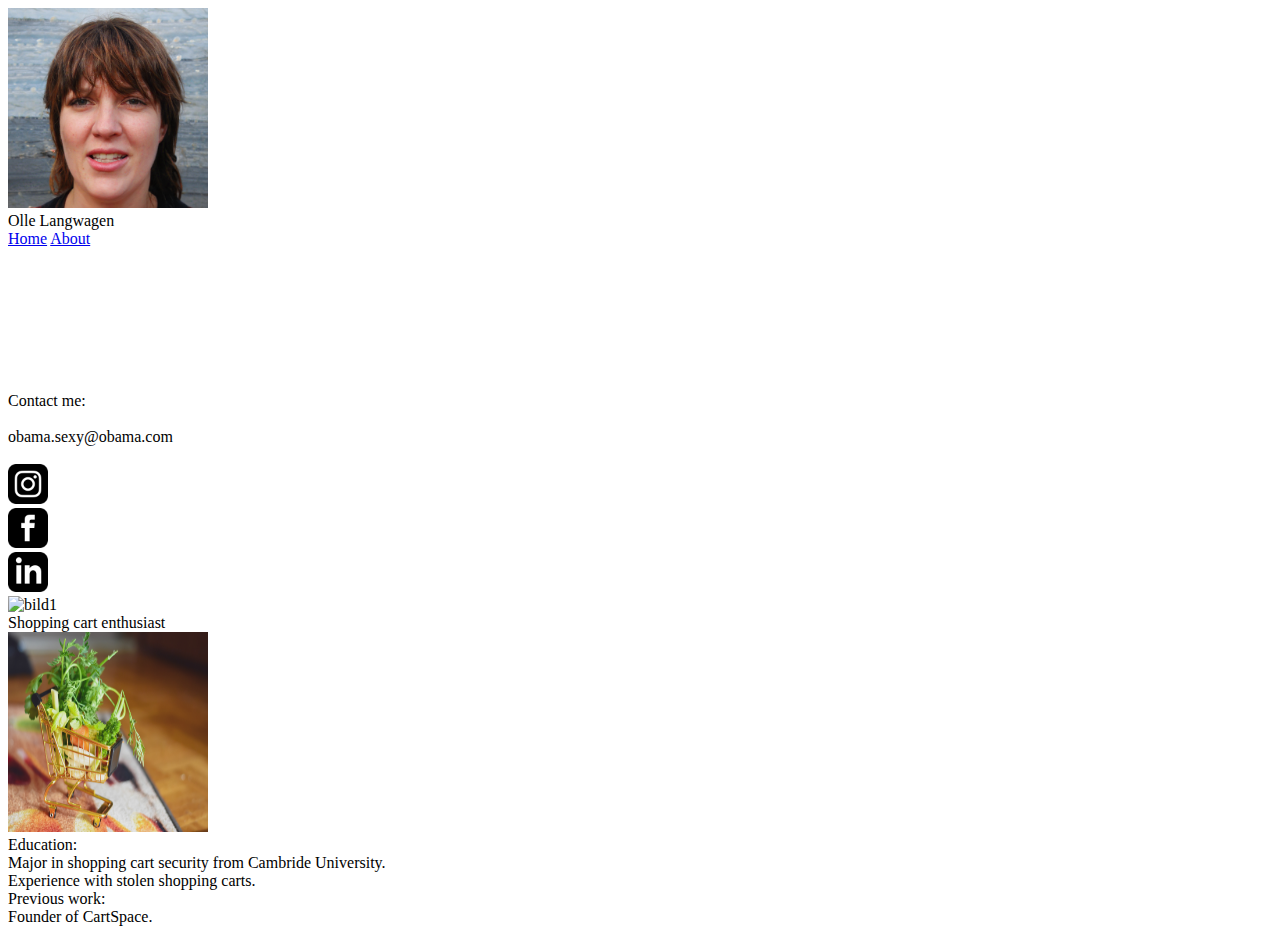
==== index.html @ 2674ba35 "Added index.html and subpage.html" ====
<!DOCTYPE html>
<html lang="en">
<head>
    <meta charset="UTF-8">
    <meta http-equiv="X-UA-Compatible" content="IE=edge">
    <meta name="viewport" content="width=device-width, initial-scale=1.0">
    <link rel="stylesheet" href="styles.css">
    <title>Portfolio</title>
</head>
<body>
    
    <!--First class for information boxes and leftbox including profile picture-->
    <div class="main" id ="main">
        <div id="leftBox">
            <img src="Images/profilbild.jpg" alt="profilbild" width="200" height="200">
            <div class="Info">
                <div id="OmMig">
                    Olle Langwagen  
                </div>
                <div id="NavBar">
                    <nav>
                        <a href="./index.html">Home</a>
                        <a href="./secondPage.html">About</a>
                    </nav>
                </div>
                <div id="kontaktInfo">
                    <div>
                        <br>
                        <br>
                        <br>
                        <br>
                        <br>
                        <br>
                        <br>
                        <br>
                        Contact me:
                        <br>
                        <br>
                        obama.sexy@obama.com
                        <br>
                        <br>
                        <div id="iconer">
                            <div id="instagram">
                                <a href="https://www.instagram.com">
                                    <img src="Images\iconmonstr-instagram-13-240.png" width="40" height="40">
                                </a>
                            </div>
                            <div id="facebook">
                                <a href="https://www.facebook.com">
                                    <img src="Images\iconmonstr-facebook-3-240.png" width="40" height="40">
                                </a>
                            </div>
                            <div id="linkedIn">
                                <a href="https://www.linkedin.com">
                                    <img src="Images\iconmonstr-linkedin-3-240.png" width="40" height="40">
                                </a>
                            </div>
                        </div>
                    </div>
                </div>

            </div>
        </div>

        <div class="ruta1">
            <div id="ruta1">
                <img src="Images\david-clarke-wQSe8GKVKoE-unsplash.jpg" alt="bild1" width="200" height="200">
            </div>
        </div>
        <div id="ruta2">
            Shopping cart enthusiast
        </div>
        <div class="ruta3">
            <div id="ruta3">
                <img src="Images\alexas_fotos-y8Uasn7yiWY-unsplash.jpg" alt="bild3" width="200" height="200">
            </div>
        </div>
    </div>

    <!--Second class for information boxes and leftbox-->
    <div class="main2">
        <div id="leftBox2">
        </div>
        <div id="ruta4">
            Education: <br>
            Major in shopping cart security from Cambride University.
        </div>
        <div id="ruta5">
            Experience with stolen shopping carts.
        </div>
        <div id="ruta6">
            Previous work: <br>
            Founder of CartSpace.
        </div>
    </div>
</body>
</html>
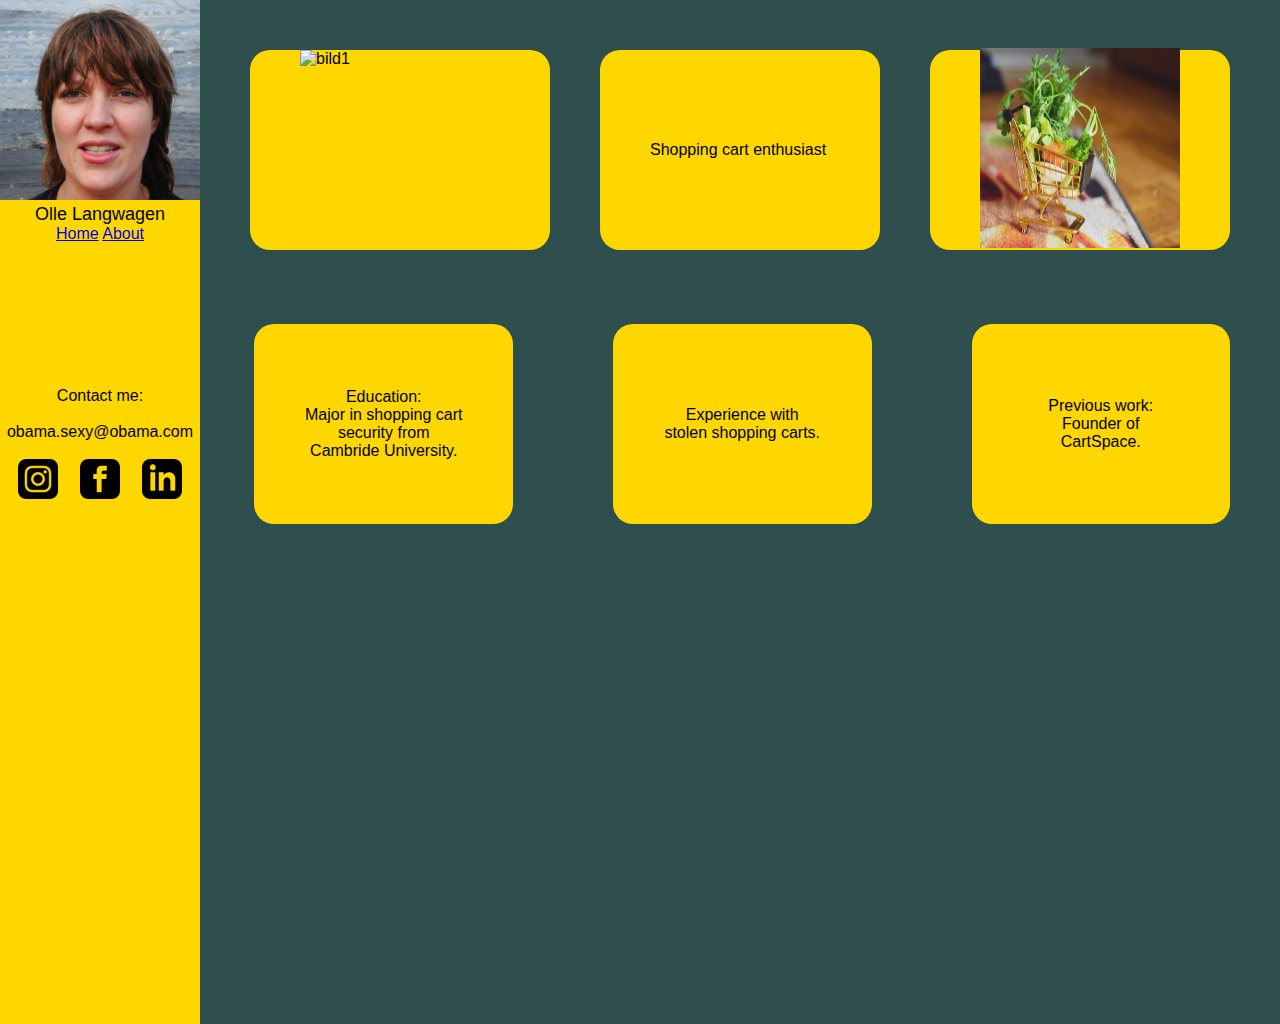
==== commit 060530b2: "Added right and updated docs" ====
--- a/index.html
+++ b/index.html
@@ -11,19 +11,23 @@
     
     <!--First class for information boxes and leftbox including profile picture-->
     <div class="main" id ="main">
+        <!--The left long box-->
         <div id="leftBox">
+            <!--Profile picture-->
             <img src="Images/profilbild.jpg" alt="profilbild" width="200" height="200">
             <div class="Info">
-                <div id="OmMig">
+                <div id="Name">
                     Olle Langwagen  
                 </div>
+                <!--Navigation bar-->
                 <div id="NavBar">
                     <nav>
                         <a href="./index.html">Home</a>
                         <a href="./secondPage.html">About</a>
                     </nav>
                 </div>
-                <div id="kontaktInfo">
+                <!--Div for contact information-->
+                <div id="ContactInfo">
                     <div>
                         <br>
                         <br>
@@ -39,7 +43,8 @@
                         obama.sexy@obama.com
                         <br>
                         <br>
-                        <div id="iconer">
+                        <!--Clickable icons that lead to instagram, facebook and linkedin-->
+                        <div id="icons">
                             <div id="instagram">
                                 <a href="https://www.instagram.com">
                                     <img src="Images\iconmonstr-instagram-13-240.png" width="40" height="40">
@@ -61,17 +66,18 @@
 
             </div>
         </div>
-
-        <div class="ruta1">
-            <div id="ruta1">
+        <!--First box-->
+        <div class="box1">
+            <div id="box1">
                 <img src="Images\david-clarke-wQSe8GKVKoE-unsplash.jpg" alt="bild1" width="200" height="200">
             </div>
         </div>
-        <div id="ruta2">
+        <!--Second box-->
+        <div id="box2">
             Shopping cart enthusiast
         </div>
-        <div class="ruta3">
-            <div id="ruta3">
+        <div class="box3">
+            <div id="box">
                 <img src="Images\alexas_fotos-y8Uasn7yiWY-unsplash.jpg" alt="bild3" width="200" height="200">
             </div>
         </div>
@@ -81,14 +87,17 @@
     <div class="main2">
         <div id="leftBox2">
         </div>
-        <div id="ruta4">
+        <!--Fourth box-->
+        <div id="box4">
             Education: <br>
             Major in shopping cart security from Cambride University.
         </div>
-        <div id="ruta5">
+        <!--Fifth box-->
+        <div id="box5">
             Experience with stolen shopping carts.
         </div>
-        <div id="ruta6">
+        <!--Sixth box-->
+        <div id="box6">
             Previous work: <br>
             Founder of CartSpace.
         </div>
--- a/styles.css
+++ b/styles.css
@@ -0,0 +1,141 @@
+body {
+    background-color: darkslategray;
+    margin: 0%;
+    height: 100%;
+    overflow: hidden;
+    font-family: 'Segoe UI', Tahoma, Geneva, Verdana, sans-serif;
+    color: black;
+    font-size: medium;
+  }
+.main{
+    display: flex;
+    align-content: center;
+}
+.main2{
+    display: flex;
+    align-content: center;
+}
+.box1 {
+    display: flex;
+    align-items: center;
+    margin-left: 50px;
+    width: 200px;
+    height: 100px;
+    border: 15px;
+    padding: 50px;
+    border-radius: 20px;
+    margin-top: 50px;
+    background-color: gold;
+    object-fit: fill;
+}
+#box1 {
+    width: 200px;
+    height: 200px;
+    object-fit: fill;
+}
+#box2 {
+    display: flex;
+    align-items: center;
+    text-align: center;
+    margin-left: 50px;
+    width: 200px;
+    height: 100px;
+    border: 15px;
+    padding: 50px;
+    border-radius: 20px;
+    margin-top: 50px;
+    background-color: gold;
+}
+.box3 {
+    display: flex;
+    align-items: center;
+    text-align: center;
+    margin-left: 50px;
+    width: 200px;
+    height: 100px;
+    border: 15px;
+    padding: 50px;
+    border-radius: 20px;
+    margin-top: 50px;
+    background-color: gold;
+    margin-right: 50px;
+}
+#box3 {
+    width: 200px;
+    height: 200px;
+    object-fit: fill;
+}
+#box4 {
+    display: flex;
+    align-items: center;
+    text-align: center;
+    margin-left: 50px;
+    width: 200px;
+    height: 100px;
+    border: 15px;
+    padding: 50px;
+    border-radius: 20px;
+    margin-top: -700px;
+    background-color: gold;
+    margin-right: 50px;
+}
+#box5 {
+    display: flex;
+    align-items: center;
+    text-align: center;
+    margin-left: 50px;
+    width: 200px;
+    height: 100px;
+    border: 15px;
+    padding: 50px;
+    border-radius: 20px;
+    margin-top: -700px;
+    background-color: gold;
+    margin-right: 50px;
+}
+#box6 {
+    display: flex;
+    align-items: center;
+    word-break:inherit;
+    text-align: center;
+    margin-left: 50px;
+    width: 200px;
+    height: 100px;
+    border: 15px;
+    padding: 50px;
+    border-radius: 20px;
+    margin-top: -700px;
+    background-color: gold;
+    margin-right: 50px;
+}
+#leftBox {
+    height: 1024px;
+    background-color: gold;
+    margin: 0%;
+}
+/*Using second leftbox to create distance between boxes*/
+#leftBox2 {
+    width: 258px;
+    background-color: gold;
+    margin: 0%;
+}
+#Name {
+    display: flex;
+    font-size: large;
+    justify-content: center;
+}
+#NavBar{
+    display: flex;
+    justify-content: center;
+}
+#ContactInfo{
+    display: flex;
+    justify-content: center;
+    text-align: center;
+}
+#icons{
+    display: flex;
+    justify-content: center;
+    justify-content: space-around;
+    flex-direction: row;
+}